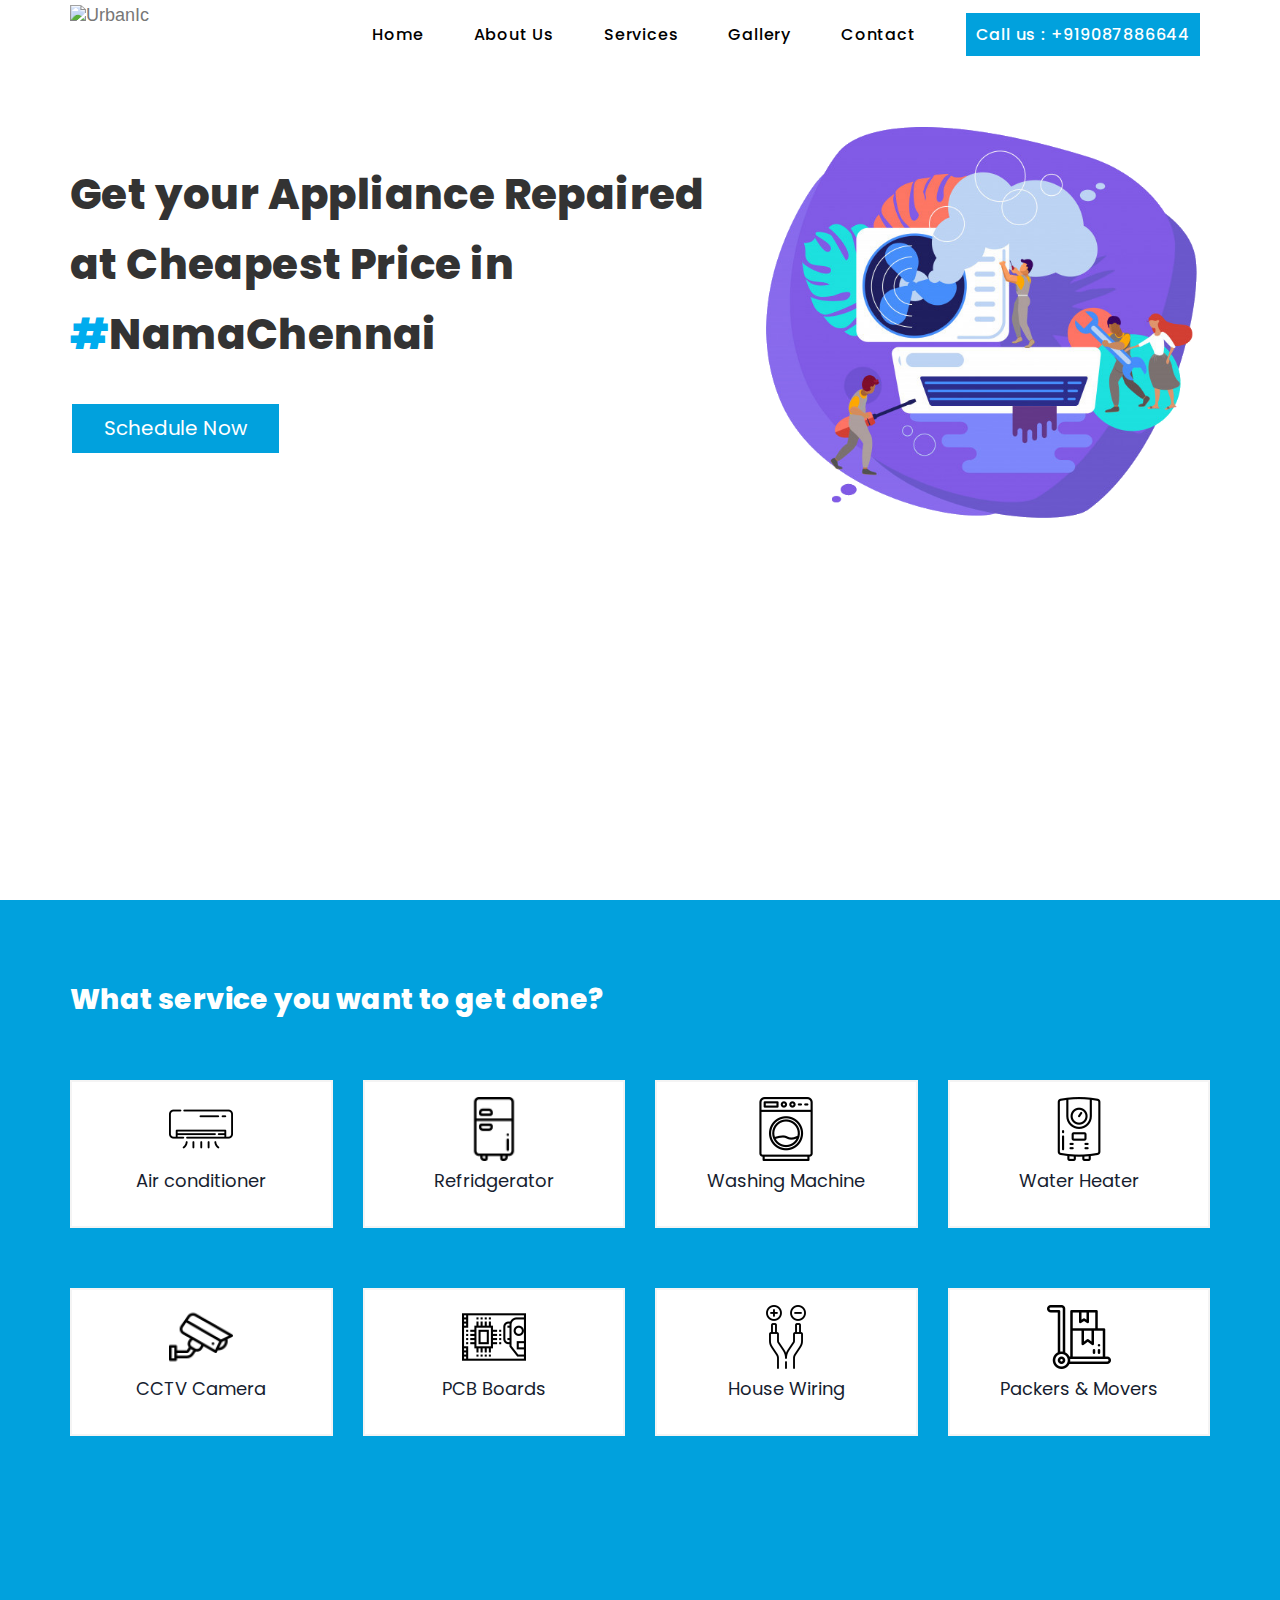
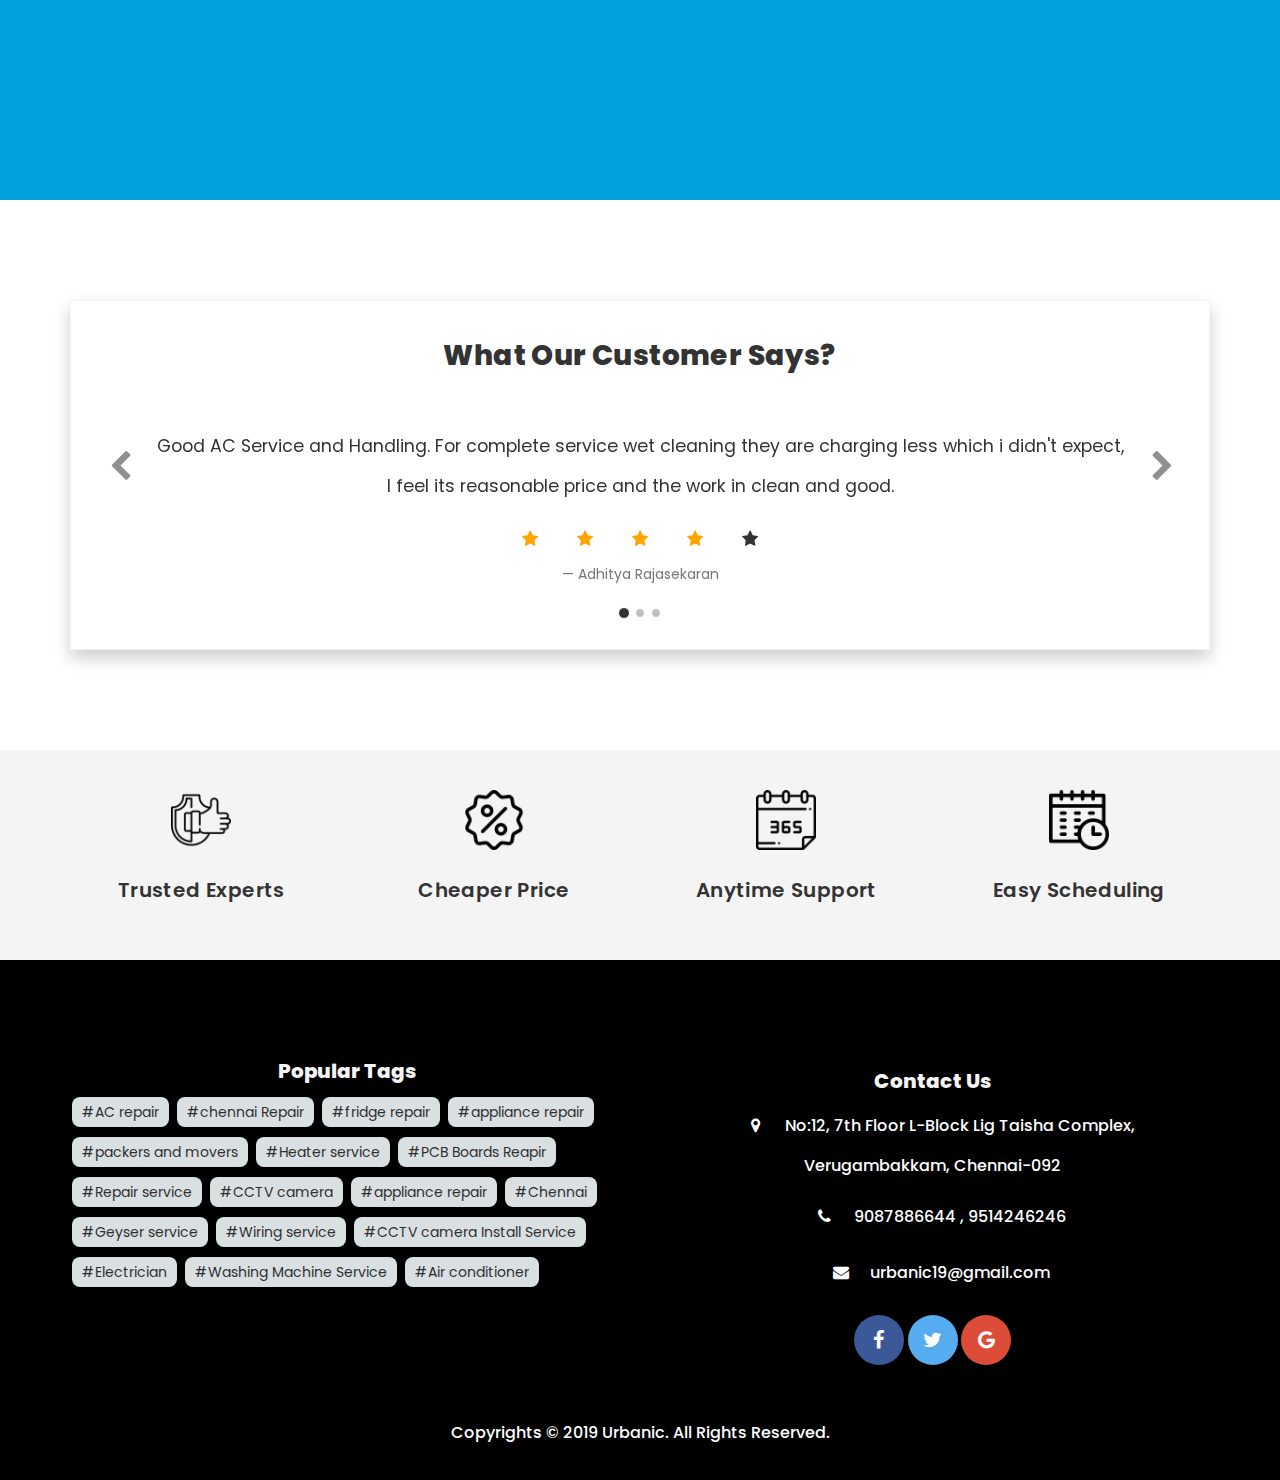
==== index.html @ 14fa4d53 "ss" ====
<!--
/*website -- www.icrepair.in*/
/*author -- Saicharan Govindaraj*/
/*Version -- 1.0*/
-->

<!DOCTYPE html>
<html lang="en">
  <head>
      <meta charset="utf-8">
      <meta name="viewport" content="width=device-width, initial-scale=1, shrink-to-fit=no">
      <title>Urbanic Chennai | Ac, Washing Machine, Refrigerator,PCB Boards,Water Heaters Repair Service.</title>
      <meta name="description" content="Get Appliance installed or Repaired at Cheapest Price in chennai. All appliances Brands Repair & Service Doorstep Service within a day.call us at: +919087886644 ">
      <meta name="keywords" content="Ac Repair service,washing machine repair, fridge repair, lg washing machine repair,lg fridge repair, home appliances repair & services, fridge electrician, appliance repair and service, home fridge repair, geyser repair, water heater repair service.">
        <link rel="icon" size="16x16" type="image/png" href="./assets/images/favicon.png"/>
        <link rel="icon" size="96x96" type="image/png" href="./assets/images/favicon.png"/>
        <link rel="icon" size="32x32" type="image/png" href="./assets/images/favicon.png"/>
        <link rel="icon" size="192x192" type="image/png" href="./assets/images/faviocn.png"/>
        <link rel="apple-touch-icon" size="16x16" type="image/png" href="./assets/images/favicon.png"/>
        <link rel="apple-touch-icon" size="96x96" type="image/png" href="./assets/images/favicon.png"/>
        <link rel="apple-touch-icon" size="32x32" type="image/png" href="./assets/images/favicon.png"/>
        <link rel="apple-touch-icon" size="192x192" type="image/png" href="./assets/images/favicon.png"/>
      <meta content="IE=edge" http-equiv="X-UA-Compatible">
      <meta content="on" http-equiv="cleartype"/>
      <meta property="og:url" content="www.icrepair.in/">
      <meta property="og:type" content="website" />
      <meta property="og:title" content="Urbanic Chennai | Ac, Washing Machine, Refrigerator,PCB Boards,Water Heaters Repair Service.">
      <meta property="og:description" content="Get Appliance installed or Repaired at Cheapest Price in chennai. All appliances Brands Repair & Service Doorstep Service within a day.call us at: +919087886644">
      <meta property="og:image" content="" />
      <meta name="og:image" content="" />
      <meta name="twitter:title" content="Urbanic Chennai | Ac, Washing Machine, Refrigerator,PCB Boards,Water Heaters Repair Service." />
      <meta name="twitter:description" content="Get Appliance Repaired at Cheapest Price in Our #NamaChennai. Starts @ 399." />
      <meta property="twitter:image" content="" />
      <meta content="true" name="HandheldFriendly"/>
      <meta content="320" name="MobileOptimized"/>
      <meta content="yes" name="apple-mobile-web-app-capable"/>
      <meta content="black-translucent" name="apple-mobile-web-app-status-bar-style"/>
      <meta content="telephone=no" name="format-detection"/>
      <meta content="address=no" name="format-detection"/>
      <link rel="stylesheet" href="./assets/css/style.css">
      <link rel="stylesheet" href="https://cdnjs.cloudflare.com/ajax/libs/font-awesome/4.7.0/css/font-awesome.min.css">
       <link rel="stylesheet" href="https://maxcdn.bootstrapcdn.com/bootstrap/3.4.0/css/bootstrap.min.css">
  <script src="https://ajax.googleapis.com/ajax/libs/jquery/3.4.1/jquery.min.js"></script>
  <script src="https://maxcdn.bootstrapcdn.com/bootstrap/3.4.0/js/bootstrap.min.js"></script>
    </head>
    
    <body>
    
<div id="nav"></div>
    <section class="main">
    <div class="container">
        <div class="row">
        <div class="col-md-7 col-sm-6"><div class="bcontent">
            <h1>Get your Appliance Repaired at Cheapest Price in  
                <span>#</span>NamaChennai</h1><br>
            <a href=""><button class="button">Schedule Now</button></a>
            </div>
        </div>
         <div class="col-md-5 col-sm-6">
         <img class="img" src="./assets/images/main.png" alt="UrbanIc" title="Appliance Repair services"> 
         </div>  
        </div>
        </div>
    </section>
            <section class="services">
        <div class="container">
       <h3>What service you want to get done?</h3>  
            <div class="row top">
            <div class="col-md-3 col-sm-4 col-xs-6">
                   <a href="http://icrepair.in/air-conditioner/">
                <div class="servicecard top">
               <center><img src="./assets/images/air.png" alt="UrbanIc" title="Appliance Repair services"></center>
                    <p>Air conditioner</p>
                    </div>
                     </a>
                    </div>
                       <div class="col-md-3 col-sm-4 col-xs-6">
                 <a href="http://icrepair.in/refridgerator/">           
                <div class="servicecard top">
               <center><img src="./assets/images/fridge.png" alt="UrbanIc" title="Appliance Repair services"></center>
                    <p>Refridgerator</p>
                </div>
                 </a>
            </div>
                <div class="col-md-3 col-sm-4 col-xs-6">
                     <a href="http://icrepair.in/washing-machine/">
                <div class="servicecard top">
               <center><img src="./assets/images/washmachine.png" alt="UrbanIc" title="Appliance Repair services"></center>
                    <p>Washing Machine</p>
                </div>
                    </a>
            </div>
                 <div class="col-md-3 col-sm-4 col-xs-6">
                      <a href="http://icrepair.in/geysers/">
                <div class="servicecard top">
               <center><img src="./assets/images/heater.png" alt="UrbanIc" title="Appliance Repair services"></center>
                    <p>Water Heater</p>
                </div>
                     </a>
            </div>
                <div class="col-md-3 col-sm-4 col-xs-6">
                 <a href="http://icrepair.in/cctv/">
                <div class="servicecard top">
               <center><img src="./assets/images/cctv.png" alt="UrbanIc" title="Appliance Repair services"></center>
                    <p>CCTV Camera</p>
                </div>
                    </a>
            </div>
                 <div class="col-md-3 col-sm-4 col-xs-6">
                <div class="servicecard top">
               <center><img src="./assets/images/pcb.png" alt="UrbanIc" title="Appliance Repair services"></center>
                    <p>PCB Boards</p>
                </div>
            </div>
                 <div class="col-md-3 col-sm-4 col-xs-6">
                <div class="servicecard top">
               <center><img src="./assets/images/wires.png" alt="UrbanIc" title="Appliance Repair services"></center>
                    <p>House Wiring</p>
                </div>
            </div>
                 <div class="col-md-3 col-sm-4 col-xs-6">
                <div class="servicecard top">
               <center><img src="./assets/images/trolley.png" alt="UrbanIc" title="Appliance Repair services"></center>
                    <p>Packers & Movers</p>
                </div>
            </div>
            </div>
      </div>
    </section>
        
    <section class="testimonials container">
        
        <div class="testicard pad">
                    <h3>What Our Customer Says?</h3>
    <div class="carousel slide" data-ride="carousel" id="quote-carousel">
        <!-- Bottom Carousel Indicators -->
        
        <ol class="carousel-indicators">
          <li data-target="#quote-carousel" data-slide-to="0" class="active"></li>
          <li data-target="#quote-carousel" data-slide-to="1"></li>
          <li data-target="#quote-carousel" data-slide-to="2"></li>
        </ol>
        <div class="carousel-inner">
          <div class="item active">
            <blockquote>
            
                  <p>Good AC Service and Handling. For complete service wet cleaning they are charging less which i didn't expect, I feel its reasonable price and the work in clean and good.</p>
                <center>
<span class="fa fa-star checked"></span>
<span class="fa fa-star checked"></span>
<span class="fa fa-star checked"></span>
<span class="fa fa-star checked"></span>
<span class="fa fa-star "></span>
                </center>
                  <small>Adhitya Rajasekaran</small>
            </blockquote>
          </div>
          <div class="item">
              <blockquote>
            
                  <p>I called Urbanic by searching in google, they were very quick in responding and on the same day they repaired by LG Refridgerator which had cooling problem.</p>
                  <small>Shanthi Natarajan</small>
                        <center>
<span class="fa fa-star checked"></span>
<span class="fa fa-star checked"></span>
<span class="fa fa-star checked"></span>
<span class="fa fa-star checked"></span>
<span class="fa fa-star checked"></span>
                </center>
            </blockquote>
          </div>
                   <div class="item">
              <blockquote>
            
                  <p>I am having Venus water heater and it had recently stopped working, I called this service and they showed up next day which was informed earlier through call. The service was good and price is reasonable.  </p>
                  <small>Gopalakrishnan</small>
                   <center>
<span class="fa fa-star checked"></span>
<span class="fa fa-star checked"></span>
<span class="fa fa-star checked"></span>
<span class="fa fa-star checked"></span>
<span class="fa fa-star "></span>
                </center>
            </blockquote>
          </div>
            </div>
     
        <a data-slide="prev" href="#quote-carousel" class="left carousel-control hidden-xs"><i class="fa fa-chevron-left"></i></a>
        <a data-slide="next" href="#quote-carousel" class="right carousel-control hidden-xs"><i class="fa fa-chevron-right"></i></a>
      </div>   
            </div>
    </section>
    <section class="features">
        <div class="container">
    <div class="row">
    <div class="col-md-3 col-sm-3 col-xs-3 top border">
        <center><img class="med" src="./assets/images/trusted.png" alt="UrbanIc" title="Appliance Repair services"></center>
        <h3>Trusted Experts</h3>
    </div>   
            <div class="col-md-3 col-sm-3 col-xs-3 top border">
        <center><img class="med" src="./assets/images/price.png" alt="UrbanIc" title="Appliance Repair services"></center>
        <h3>Cheaper Price</h3>
    </div> 
        <div class="col-md-3 col-sm-3 col-xs-3 top border">
        <center><img class="med" src="./assets/images/days.png" alt="UrbanIc" title="Appliance Repair services"></center>
        <h3>Anytime Support</h3>
    </div> 
         <div class="col-md-3 col-sm-3 col-xs-3 top border">
        <center><img class="med" src="./assets/images/schedule.png" alt="UrbanIc" title="Appliance Repair services"></center>
        <h3>Easy Scheduling</h3>
    </div> 
    </div>
     </div>
    </section>
<footer class="footer" id="footer">
</footer>
  <script>
$(function(){
  $("#nav").load("nav.html");
     $("#footer").load("foot.html");
});
</script>  
    
    
    <script>// When the DOM is ready, run this function
$(document).ready(function() {
  //Set the carousel options
  $('#quote-carousel').carousel({
    pause: true,
    interval: 4000,
  });
});</script>
    
    <script>$(window).scroll(function(){
	$('nav').toggleClass('scrolled', $(this).scrollTop() > 50);
});</script>
    
    
    </body>
</html>
---- assets/css/style.css ----
/*website -- www.icrepair.in*/
/*author -- Saicharan Govindaraj*/
/*Version -- 1.0*/


@import url('https://fonts.googleapis.com/css?family=Poppins:400,500,600,700,800|Rubik:400,500,700&display=swap');

/* width */
::-webkit-scrollbar {
  width: 10px;
}

/* Track */
::-webkit-scrollbar-track {
  background: #f1f1f1; 
}
 
/* Handle */
::-webkit-scrollbar-thumb {
  background: #888; 
}

/* Handle on hover */
::-webkit-scrollbar-thumb:hover {
  background: #555; 
}
.navbar-header{
    border:none !important;
}
.navbar-collapse
{
  border:none !important;
}
.navbar-toggle
{
  border:none !important;
  background-color:transparent;
}
.navbar.scrolled {
  background-color: #ffffff !important;
    	border:none !important;
    	border-radius:0px;
        z-index:1;
    	min-height:60px !important;
            box-shadow: 0 1px 3px rgba(0, 0, 0, 0.05);
    border-bottom: 1px solid rgba(0, 0, 0, 0.1);
  transition: background-color 200ms linear;
}

 .navbar
    {
     background-color:#ffffff !important;
    	border:none !important;
    	border-radius:0px;
        z-index:1;
    	min-height:60px !important;
    border-bottom: 1px solid rgba(0, 0, 0, 0.1);
    }
.navbar-default .navbar-nav>.active>a, .navbar-default .navbar-nav>.active>a:focus, .navbar-default .navbar-nav>.active>a:hover {
    color: #555;
    background-color: transparent !important;
}
.logo
{
    width:130px;margin-top:-10px;
}
    .container3
{
   margin-left:8%;
   margin-right:8%;
    padding:10px;
    
}
    .navbar-left
    {
        float:left;
    }
 .navbar-right
    {
        float:right;
    }
    .navbar-nav li a
    {
        margin:10px 10px;
        font-size:16px;
        margin-top:10px;
        color:#000 !important;
        font-weight:500;
        letter-spacing:0.8px;
        line-height: 20px;
         font-family: 'Poppins', sans-serif;
    }
     .navbar-nav>li>a:hover
    {
        color:#01A1DD !important;
    }
.navbar-default .navbar-toggle {
    border:none !important;
}
.navbar-default .navbar-toggle:focus, .navbar-default .navbar-toggle:hover {
    background-color: transparent !important;
}
.navbar-default .navbar-toggle .icon-bar {
    background-color: #000000 !important;
}
.navbar-default .navbar-collapse, .navbar-default .navbar-form {
    border:none !important;
}
.navbar-default .navbar-nav>.open>a, .navbar-default .navbar-nav>.open>a:focus, .navbar-default .navbar-nav>.open>a:hover {
    color: #000000!important;
    background-color: transparent !important;
}
.dropdown-menu
{
   transition: transform .3s,width .3s,height .3s,-webkit-transform .3s;
    width:100%;
    min-width:max-content !important;
    padding:10px;
    box-shadow: 0 0 50px rgba(0,0,0,.10);
}
.dropdown-menu>li>a {
    display: block;
       padding: 10px 20px !important;
    clear: both;
    font-size:16px;
    font-weight: 400;
    line-height: 1.42857143;
    color: #333;
    white-space: nowrap;
}

ul.nav li.dropdown:hover > ul.dropdown-menu {
    display: block;    
 z-index: 300;
    left: -10%;
    top: 70px;
    margin-left:60px;
    border:none;
    opacity: 1;
    font-size:16px;
    -ms-transform: translateX(-50%) translateY(0);
    transform: translateX(-50%) translateY(0);
    max-height: none;
    overflow: visible;
}
.dropdown-menu:before {
     content: '';
    position: absolute;
    width: 14px;
    height: 0;
    border: 7px solid transparent;
    border-bottom: 7px solid #fff;
    top: -14px;
    left: 50%;
    -ms-transform: translateX(-50%);
    transform: translateX(-50%);
}

.dropdown-menu:after {
    content: '';
    position: absolute;
    width: 14px;
    height: 0;
    border: 7px solid transparent;
    border-bottom: 7px solid #fff;
    top: -14px;
    left: 50%;
    -ms-transform: translateX(-50%);
    transform: translateX(-50%);
}
.righter span
{
    margin-top:-10px !important;
    color:#ffffff !important;
    background-color:#01A1DD;
    padding:10px;
}
/*button*/
.button {
    background-color: #01A1DD;
    border: none;
    color: white;
    padding: 10px 32px;
    text-align: center;
    text-decoration: none;
    display: inline-block;
    font-size: 20px;
    margin: 4px 2px;
    cursor: pointer;
    font-family: 'Poppins', sans-serif;
}
.buttonred {
    background-color: #ff1c23;
    border: none;
    color: white;
    padding: 10px 32px;
    text-align: center;
    text-decoration: none;
    display: inline-block;
    font-size: 20px;
    margin: 4px 2px;
    cursor: pointer;
    font-family: 'Poppins', sans-serif;
}

/*button*/


/*sections*/
 .main
    {
     padding:100px 20px 80px 20px;
      min-height:100vh;
    }
.services, .about
{
  padding:60px 20px 60px 20px;
      min-height:100vh;  
    background-color:#01a1dd;
}
.issues
{
  padding:60px 20px 60px 20px; 
    background-color:#01a1dd;
}
 .features
    {
        background-color:#f4f4f4;
    }
.testimonials
{
   padding:100px 20px;
    min-height:50px;
}
.bcontent h1, .about h1
{
    margin-top:60px;
   font-family: 'Poppins', sans-serif;
    font-size: 42px;
    letter-spacing: 0.4px;
    font-weight: 800;
    line-height: 70px !important;
}
.features h3
{
   font-family: 'Poppins', sans-serif;
    font-size: 20px;
    letter-spacing: 0.4px;
    font-weight: 600;
    text-align: center;
    line-height: 40px !important;
}
.services h3, .issues h3
{
    font-family: 'Poppins', sans-serif;
    font-size: 28px;
    color:#ffffff;
    letter-spacing: 0.4px;
    font-weight: 800;
    line-height: 40px !important; 
}
.services p, .issues h4
{
    color:#171E30;
     font-family: 'Poppins', sans-serif;
    padding:5px;
    font-size: 18px;
    text-align: center;
    line-height: 30px; 
}
.about p
{
    color:#ffffff;
     font-family: 'Poppins', sans-serif;
    padding:5px;
    font-size: 18px;
    text-align: left;
    font-weight:500;
    line-height: 40px; 
}
.issues p
{
  color:#171E30;
     font-family: 'Poppins', sans-serif;
    padding:5px;
    font-size: 14px;
    text-align: left;
    line-height: 24px;   
}
.bcontent h1 span
{
    color:#00acee;
}
.about
{
    color:#ffffff !important;
}
.top
{
    margin-top:30px;
    margin-bottom:30px;
}
.topper
{
    margin-top:50px;
}
.lesstop
{
    margin-top:-50px;
}
.border
{
    padding:10px;
}
.med
{
    max-width:60px;
    width:100%;
}
.img
{
   max-width:500px;
    width:100% !important;
}

.tag {
  background: #dadfe1;
  color: #2e3131;
  padding:5px 10px;
  font:13px;
    margin:10px 2px;
    line-height: 40px;
    cursor: pointer;
     word-wrap: break-word;
     font-family: 'Poppins', sans-serif;
  box-shadow: -1px 3px 4px rgba(0, 0, 0, 0.2);
  border-radius: 0.8rem;
}
.pad
{
    padding:10px;
}


/*cards*/
.servicecard {
 border:2px solid #f4f4f4;
  transition: 0.3s;
    padding:15px;
    background-color:#ffffff;
    cursor: pointer;
  width: 100%;
}
.servicecard:hover {
  box-shadow: 2px 16px 22px 0 rgba(0,0,0,0.8);
    transform: matrix3dscale(0.6);
    transition: 0.5s;
}

.testicard {
 border:1px solid #f4f4f4;
  transition: 0.3s;
    padding:15px;
     box-shadow: 0 8px 16px 0 rgba(0,0,0,0.2);
    cursor: pointer;
  width: 100%;
}
.testicard h3
{
  font-family: 'Poppins', sans-serif;
    font-size: 28px;
    letter-spacing: 0.4px;
    font-weight: 800;
    text-align: center;
    line-height: 40px !important;   
}
.checked {
  color: orange;
}

/*cards*/


/*carousel*/

#quote-carousel 
{
  padding: 0 10px 30px 10px;
  margin-top: 30px;
}

/* Control buttons  */
#quote-carousel .carousel-control
{
  background: none;
  color: #222;
  font-size: 2.3em;
  text-shadow: none;
  margin-top: 30px;
}
/* Previous button  */
#quote-carousel .carousel-control.left 
{
  left: -50px !important;
}
/* Next button  */
#quote-carousel .carousel-control.right 
{
  right: -50px !important;
}
/* Changes the position of the indicators */
#quote-carousel .carousel-indicators 
{
  right: 50%;
  top: auto;
  bottom: 0px;
  margin-right: -19px;
}
/* Changes the color of the indicators */
#quote-carousel .carousel-indicators li 
{
  background: #c0c0c0;
}
#quote-carousel .carousel-indicators .active 
{
  background: #333333;
}

.item blockquote {
    border-left: none; 
    margin: 10px 20px;
}
.carousel-inner
{
   text-align: center;
     font-family: 'Poppins', sans-serif;
    font-size:16px;
    font-weight:400;
    padding:0px 20px;
    line-height:40px !important;
}
/* carousel */

/*inputs*/
input[type=text], input[type=email], input[type=password], input[type=number] {
    width: 100%;
    padding: 12px 20px;
    min-height: 45px;
    margin: 8px 0;
    color: #000000 !important;
    border: 1px solid #DBDFE3;
    box-sizing: border-box;
    background-color: #ffffff;
     font-family: 'Poppins', sans-serif;
}
.controls {
    margin-top: 10px;
    border: 1px solid transparent;
    background-color: #E2E2E2;
    box-sizing: border-box;
    -moz-box-sizing: border-box;
    height: 40px;
    outline: none;
      font-family: 'Poppins', sans-serif;
}
.selectit {
    width: 100%;
    min-height: 45px;
    padding: 12px 20px;
    margin: 8px 0;
    color:#000000;
    font-family: 'Poppins', sans-serif;
    border: 1px solid #DBDFE3;
    box-sizing: border-box;
    background-color: #ffffff;
}
.textarea {
    width: 100%;
    padding: 12px 20px;
    min-height: 45px;
    margin: 8px 0;
    min-height: 100px;
    color: #000000 !important;
    border: 1px solid #DBDFE3;
    box-sizing: border-box;
    background-color: #ffffff;
}
/*inputs*/

/*footer*/
.footer
{
    padding:50px 10px 20px 10px;
    background-color:#000;
}

.footer h3
{
  text-align: center;
     font-family: 'Poppins', sans-serif;
    color:#f4f4f4;
    font-size:20px;
    font-weight:800;  
}
.footer p
{
  text-align: center;
     font-family: 'Poppins', sans-serif;
    color:#ffffff;
    font-size:16px;
    line-height: 35px;
    font-weight:500;  
}
.social
{
    padding:10px;   
}
.fa {
  padding: 15px;
  width: 50px;
  text-align: center;
  text-decoration: none;
  border-radius: 50%;
     white-space: pre-line !important;
}
.fa:hover {
    opacity: 0.7;
}
.fa-facebook {
      font-size: 20px !important;
  background: #3B5998;
  color: white;
}

.fa-twitter {
     font-size: 20px !important;
  background: #55ACEE;
  color: white;
}

.fa-google {
     font-size: 20px !important;
  background: #dd4b39;
  color: white;
}

/*footer*/




/*mediacss*/
@media screen and (max-width: 768px) {
   .navbar-nav li a
    {
            margin: 10px 5px !important;
    font-size: 13px !important;
    margin-top: 10px;
    color: #000 !important;
    font-weight: 500;
    letter-spacing: 0.8px;
    line-height: 20px;
    font-family: 'Poppins', sans-serif;
    } 
    .nav>li>a {
    position: relative;
    display: block;
    padding: 10px 5px !important;
}
    .bcontent h1 {
    margin-top: 30px;
    font-family: 'Poppins', sans-serif;
    font-size: 25px;
    letter-spacing: 0.4px;
    font-weight: 600;
    line-height: 50px !important;
}
    .services p {
    color: #171E30;
    font-family: 'Poppins', sans-serif;
    padding: 5px;
    font-size: 18px;
    text-align: center;
    line-height: 30px;
}
    .features h3
{
   font-family: 'Poppins', sans-serif;
    font-size: 18px;
    letter-spacing: 0.4px;
    font-weight: 600;
    text-align: center;
    line-height: 40px !important;
}
.med
{
    max-width:60px;
    width:100%;
}
}

@media screen and (max-width: 425px) {
    .logo {
    width: 120px;
    margin-top:-5px;
}
   .bcontent h1
{
    margin-top:10px;
   font-family: 'Poppins', sans-serif;
    font-size: 25px;
    letter-spacing: 0.4px;
    font-weight: 500;
    line-height: 45px !important;
} 
    .bcontent h1, .about h1 {
    margin-top: 30px;
    font-family: 'Poppins', sans-serif;
    font-size: 30px;
    letter-spacing: 0.4px;
    font-weight: 800;
    line-height: 50px !important;
}
    .navbar-toggle {
    position: relative;
    float: right;
    padding: 9px 10px;
    background-color: transparent;
    background-image: none;
    border: 1px solid transparent;
    border-radius: 4px;
}
    .carousel-inner
{
   text-align: center;
     font-family: 'Poppins', sans-serif;
    font-size:14px;
    font-weight:400;
    padding:0px 5px;
    line-height:40px !important;
}
    .testicard 
    {
        border:none !important;
  transition: 0.3s;
    padding:5px;
    cursor: pointer;
        box-shadow: none;
  width: 100%;
}
    .item blockquote {
    border-left: none;
     margin: 5px !important; 
}
    .services p {
    color: #171E30;
    font-family: 'Poppins', sans-serif;
    padding: 5px;
    font-size: 12px;
    text-align: center;
    line-height: 24px;
}
    .checked {
  color: orange;
}
    .med {
    max-width: 40px;
    width: 100%;
}
    .features h3
{
   display: none;
}
    .tag {
  background: #dadfe1;
  color: #2e3131;
  padding:5px;
  font-size:13px;
    margin:10px 2px;
    line-height: 40px;
    cursor: pointer;
 white-space: pre-line !important;
     font-family: 'Poppins', sans-serif;
  box-shadow: -1px 3px 4px rgba(0, 0, 0, 0.2);
  border-radius: 0.8rem;
}
}
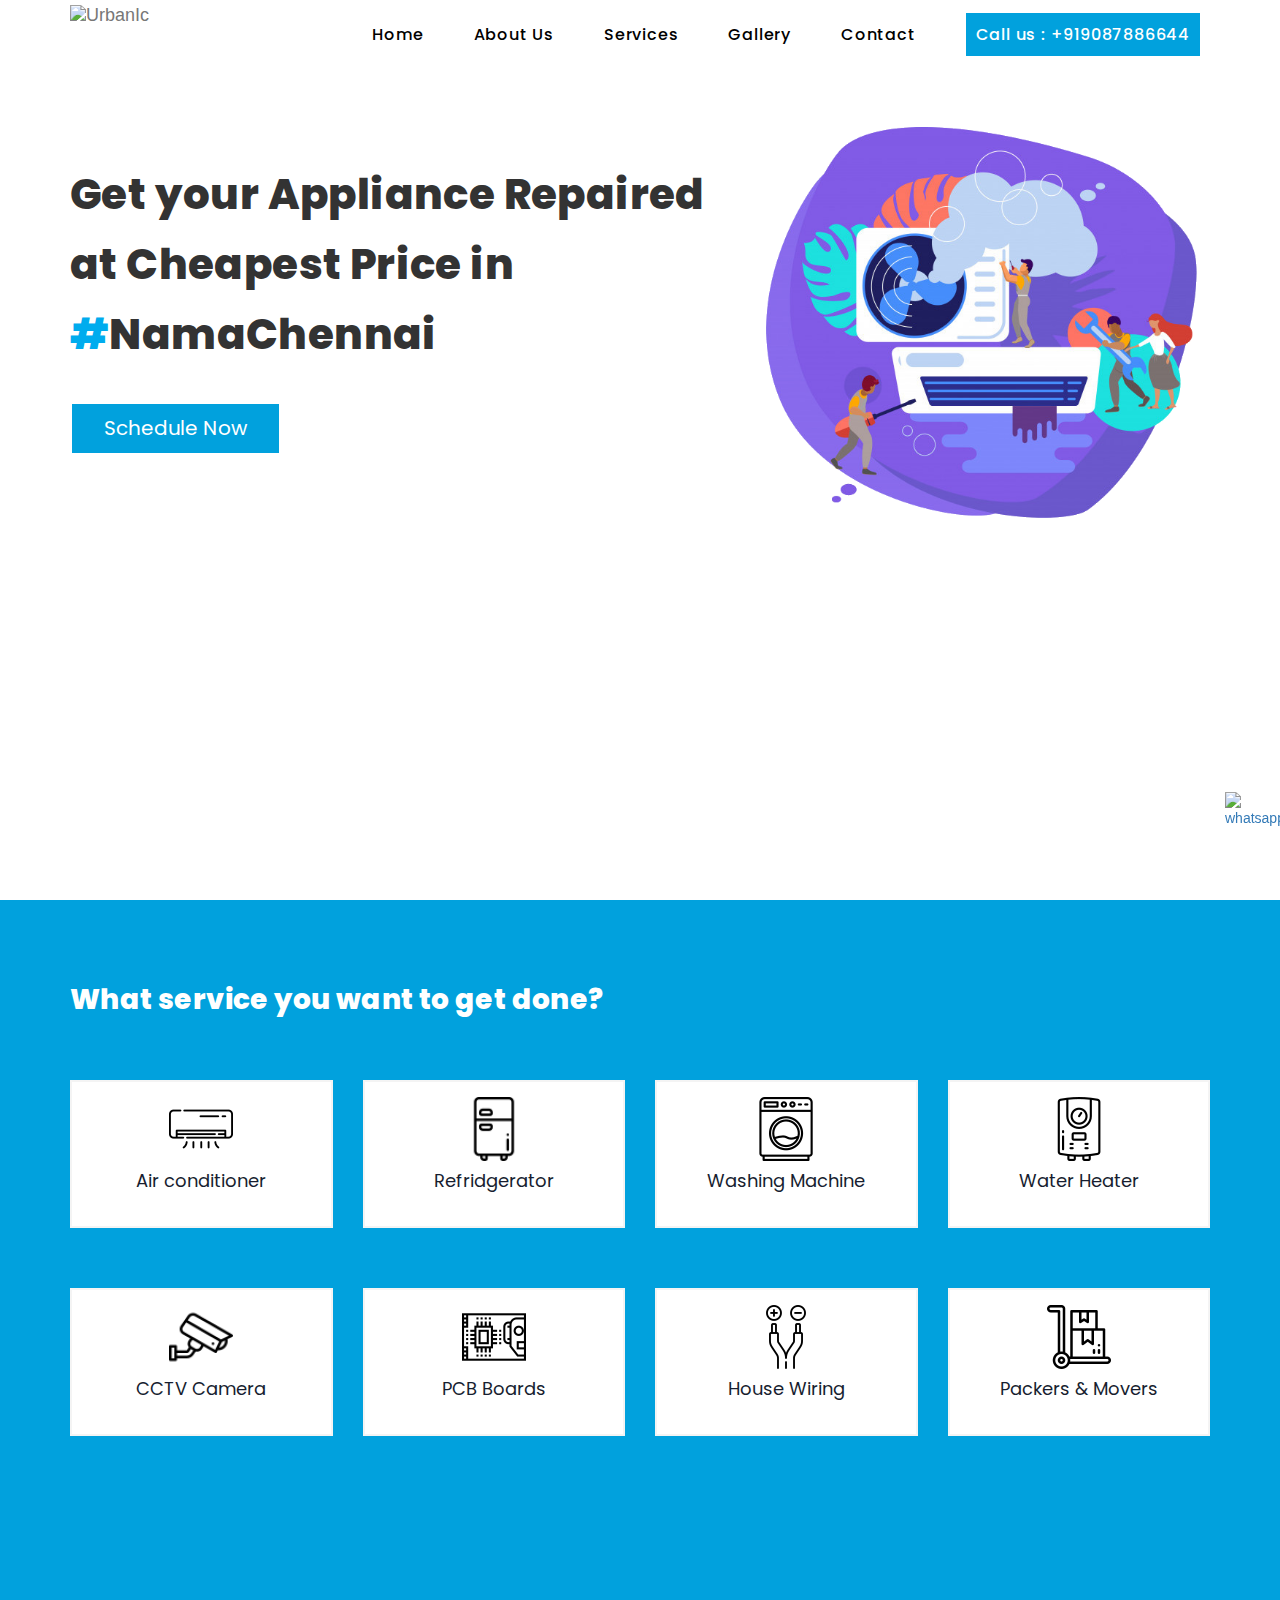
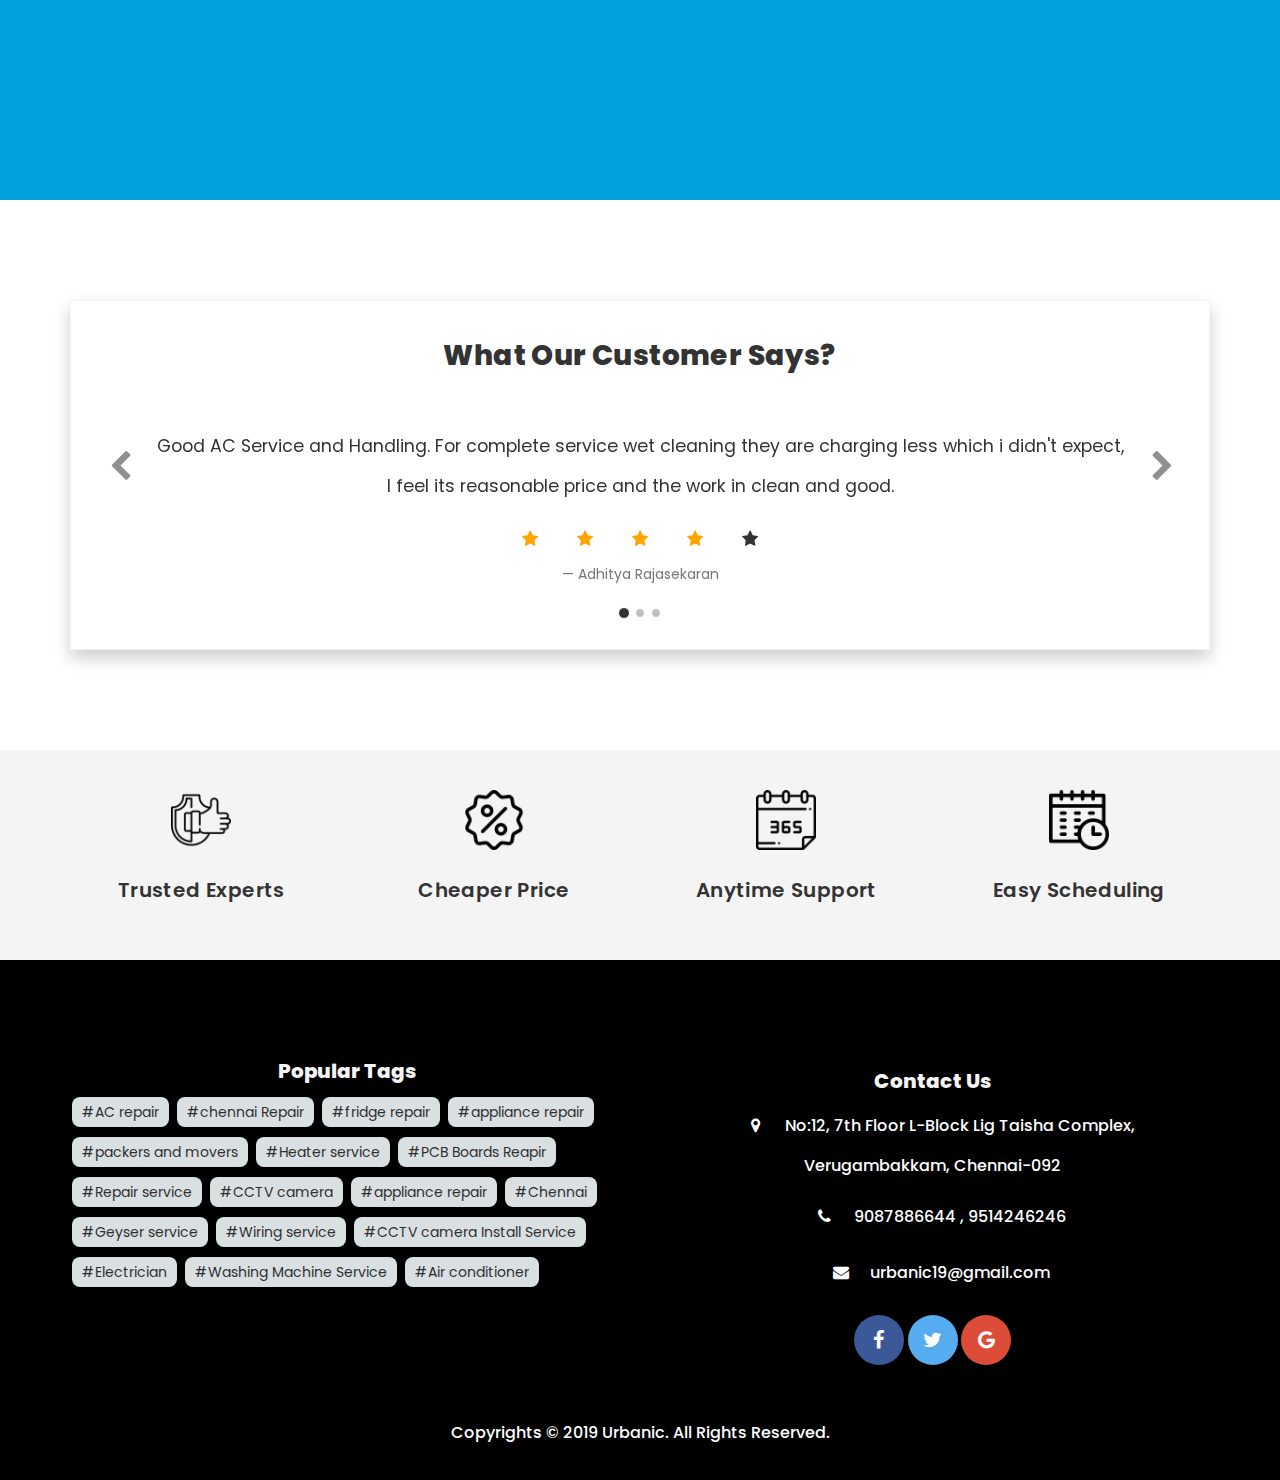
==== commit 4c0222d2: "Update index.html" ====
--- a/index.html
+++ b/index.html
@@ -42,6 +42,16 @@
        <link rel="stylesheet" href="https://maxcdn.bootstrapcdn.com/bootstrap/3.4.0/css/bootstrap.min.css">
   <script src="https://ajax.googleapis.com/ajax/libs/jquery/3.4.1/jquery.min.js"></script>
   <script src="https://maxcdn.bootstrapcdn.com/bootstrap/3.4.0/js/bootstrap.min.js"></script>
+      <!-- Global site tag (gtag.js) - Google Analytics -->
+<script async src="https://www.googletagmanager.com/gtag/js?id=UA-145976909-1"></script>
+<script>
+  window.dataLayer = window.dataLayer || [];
+  function gtag(){dataLayer.push(arguments);}
+  gtag('js', new Date());
+
+  gtag('config', 'UA-145976909-1');
+</script>
+
     </head>
     
     <body>
@@ -53,7 +63,7 @@
         <div class="col-md-7 col-sm-6"><div class="bcontent">
             <h1>Get your Appliance Repaired at Cheapest Price in  
                 <span>#</span>NamaChennai</h1><br>
-            <a href=""><button class="button">Schedule Now</button></a>
+            <a href="http://icrepair.in/scheduler/"><button class="button">Schedule Now</button></a>
             </div>
         </div>
          <div class="col-md-5 col-sm-6">
--- a/assets/css/style.css
+++ b/assets/css/style.css
@@ -312,6 +312,7 @@
 {
     padding:10px;
 }
+
 .med
 {
     max-width:60px;
@@ -543,7 +544,13 @@
   background: #dd4b39;
   color: white;
 }
-
+.whatsapp {
+  position: fixed;
+  top: 90%;
+  -webkit-transform: translateY(-50%);
+  -ms-transform: translateY(-50%);
+  transform: translateY(-50%);
+}
 /*footer*/
 
 
@@ -604,21 +611,13 @@
     width: 120px;
     margin-top:-5px;
 }
-   .bcontent h1
-{
-    margin-top:10px;
-   font-family: 'Poppins', sans-serif;
-    font-size: 25px;
+
+    .bcontent h1, .about h1 {
+    margin-top: 20px;
+    font-family: 'Poppins', sans-serif;
+    font-size: 25px !important;
     letter-spacing: 0.4px;
-    font-weight: 500;
-    line-height: 45px !important;
-} 
-    .bcontent h1, .about h1 {
-    margin-top: 30px;
-    font-family: 'Poppins', sans-serif;
-    font-size: 30px;
-    letter-spacing: 0.4px;
-    font-weight: 800;
+    font-weight: 700;
     line-height: 50px !important;
 }
     .navbar-toggle {
@@ -666,6 +665,13 @@
     .med {
     max-width: 40px;
     width: 100%;
+}
+    .whatsapp {
+    position: fixed;
+    left: 85%;
+    -webkit-transform: translateY(-50%);
+    -ms-transform: translateY(-50%);
+    transform: translateY(-50%);
 }
     .features h3
 {
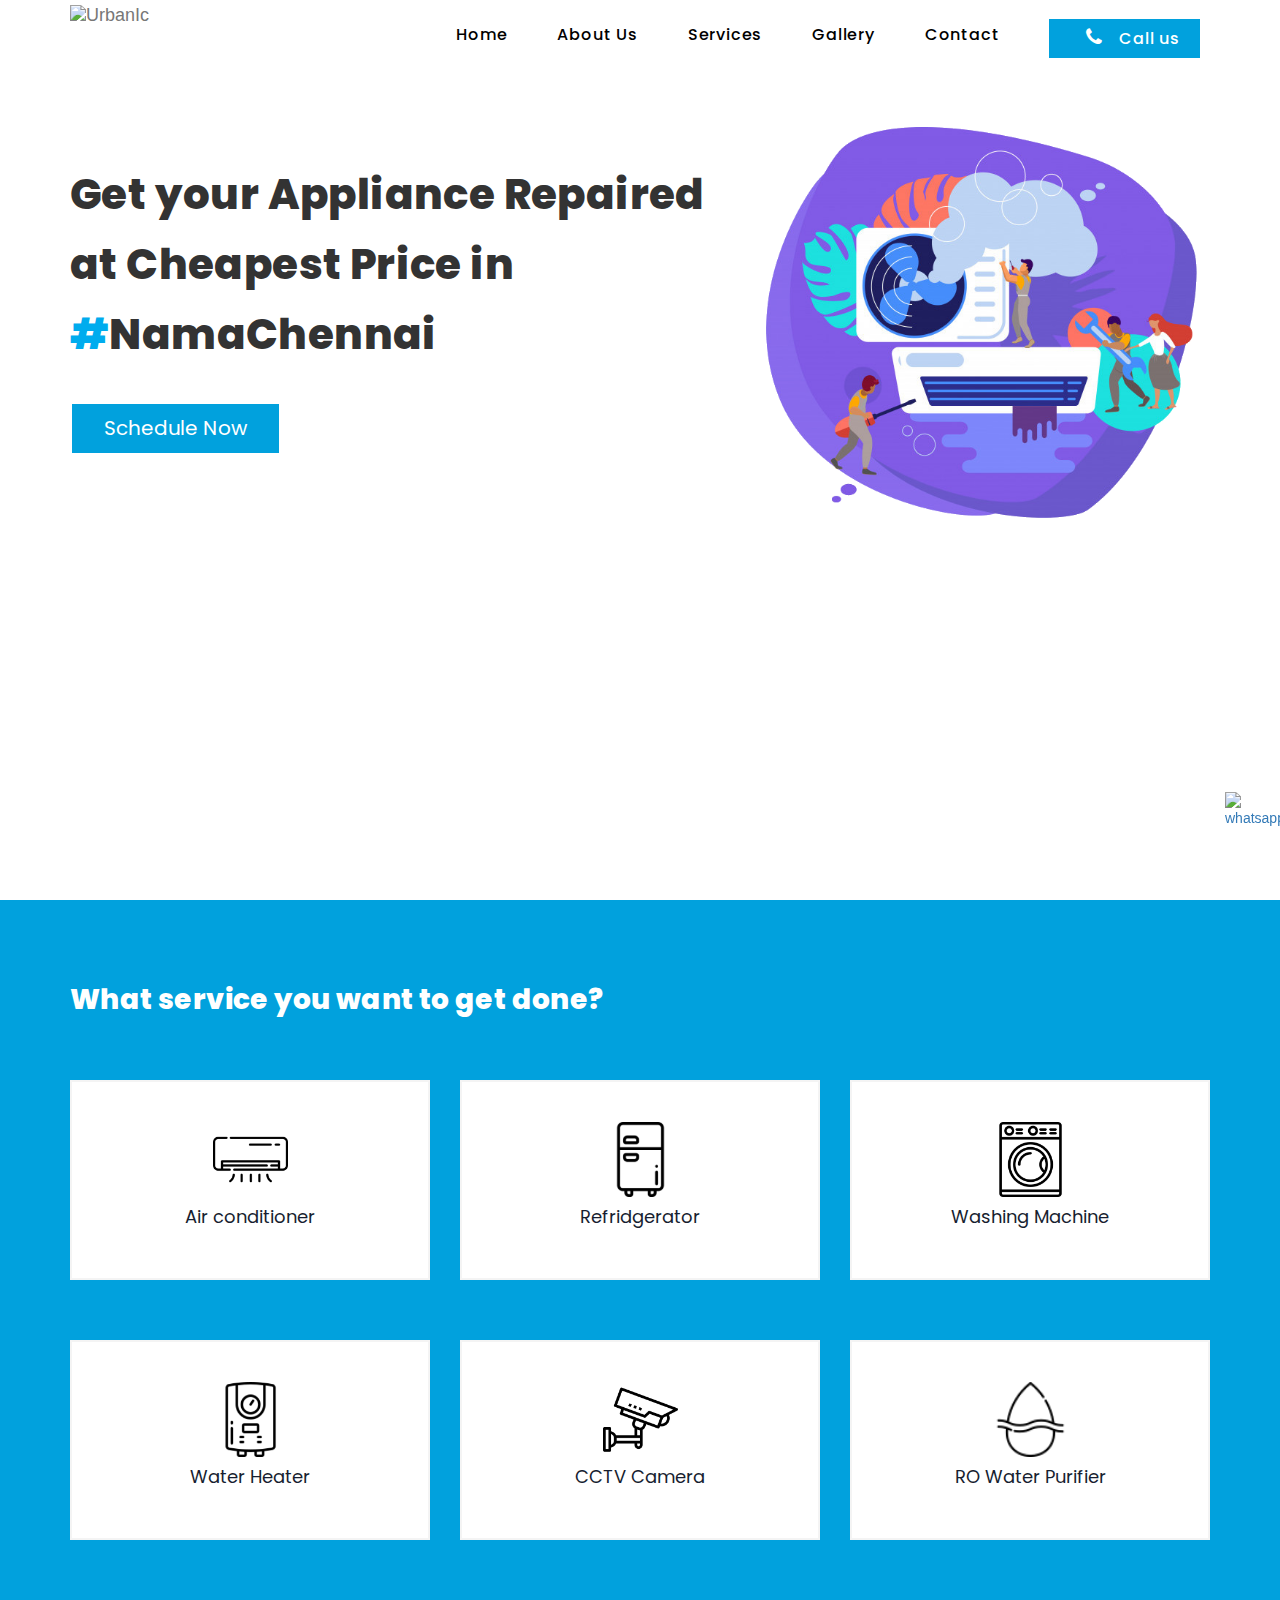
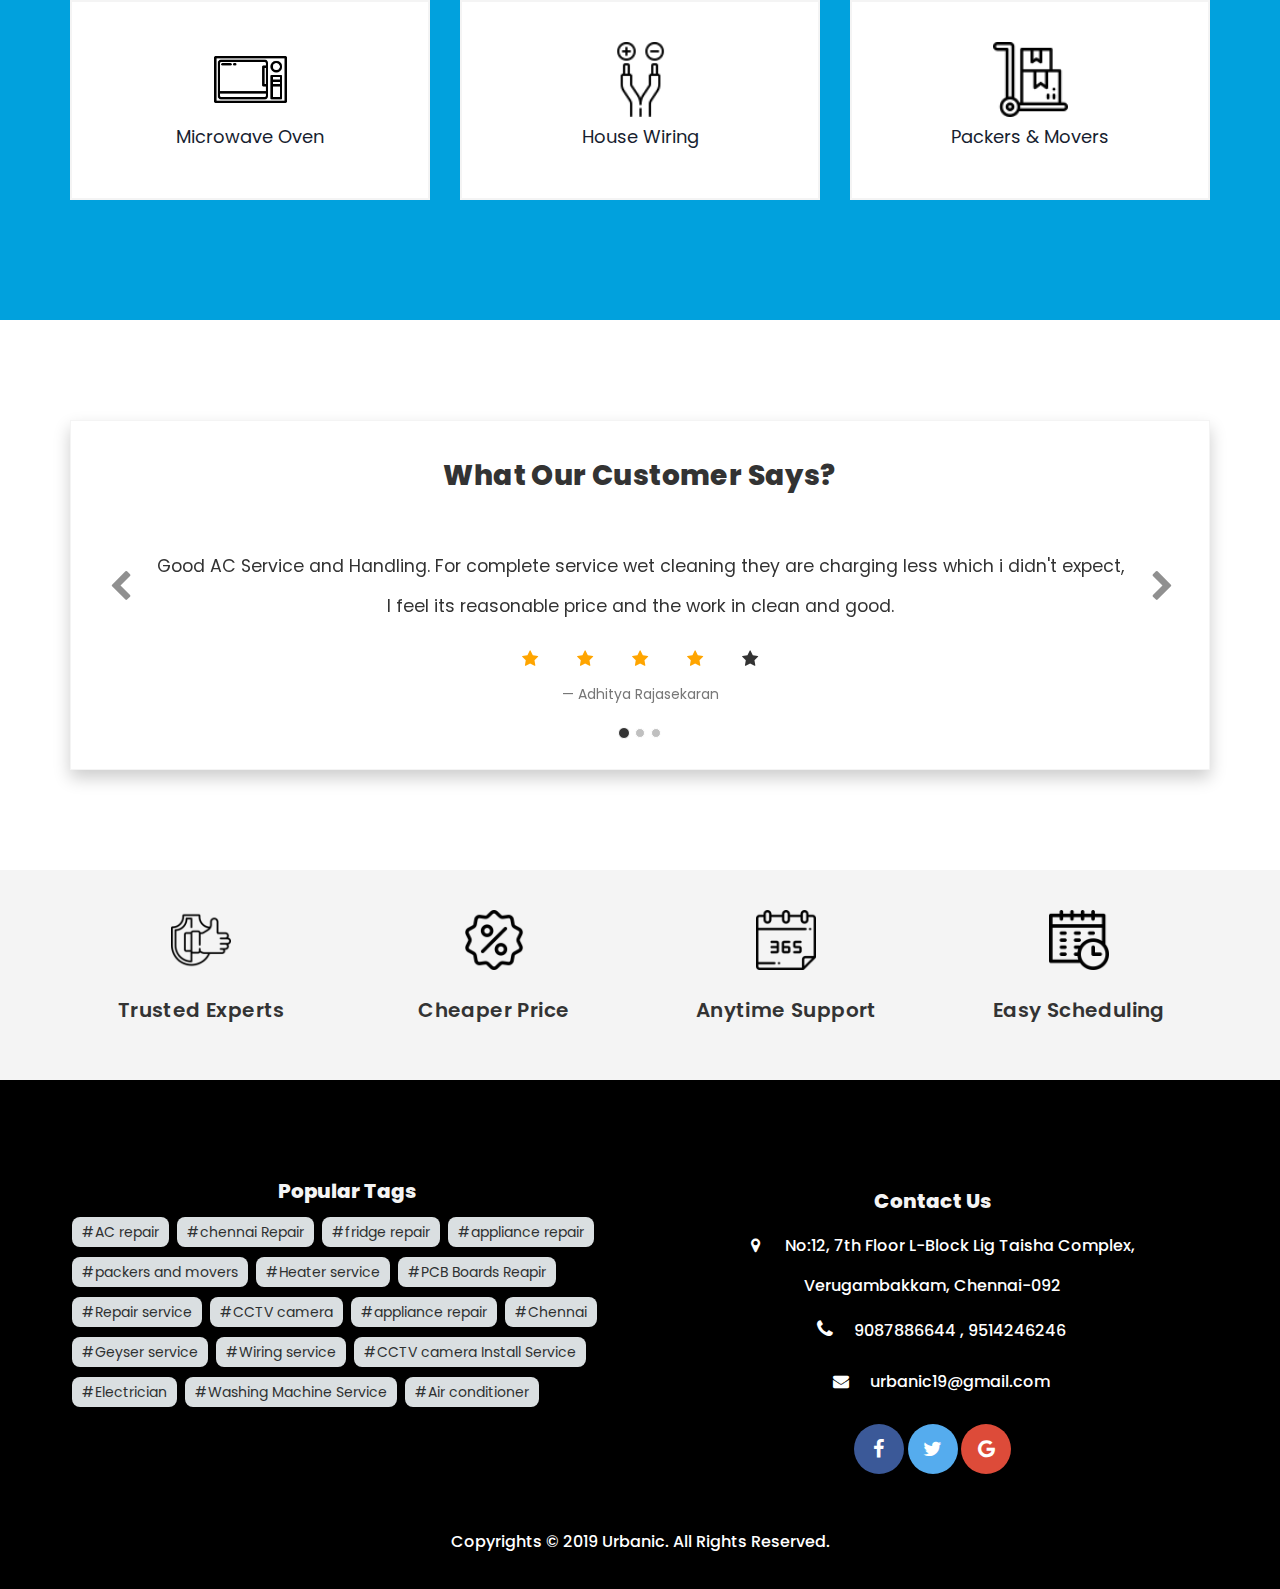
==== commit 9ca06433: "ss" ====
--- a/index.html
+++ b/index.html
@@ -9,7 +9,7 @@
   <head>
       <meta charset="utf-8">
       <meta name="viewport" content="width=device-width, initial-scale=1, shrink-to-fit=no">
-      <title>Urbanic Chennai | Ac, Washing Machine, Refrigerator,PCB Boards,Water Heaters Repair Service.</title>
+      <title>Urbanic Chennai | AC, Washing Machine, Refrigerator,PCB Boards,Water Heaters Repair Service.</title>
       <meta name="description" content="Get Appliance installed or Repaired at Cheapest Price in chennai. All appliances Brands Repair & Service Doorstep Service within a day.call us at: +919087886644 ">
       <meta name="keywords" content="Ac Repair service,washing machine repair, fridge repair, lg washing machine repair,lg fridge repair, home appliances repair & services, fridge electrician, appliance repair and service, home fridge repair, geyser repair, water heater repair service.">
         <link rel="icon" size="16x16" type="image/png" href="./assets/images/favicon.png"/>
@@ -76,61 +76,67 @@
         <div class="container">
        <h3>What service you want to get done?</h3>  
             <div class="row top">
-            <div class="col-md-3 col-sm-4 col-xs-6">
+            <div class="col-md-4 col-sm-4 col-xs-6">
                    <a href="http://icrepair.in/air-conditioner/">
-                <div class="servicecard top">
-               <center><img src="./assets/images/air.png" alt="UrbanIc" title="Appliance Repair services"></center>
+                <div class="servicescard top">
+               <center><img  class="proimage" src="./assets/images/air.png" alt="UrbanIc" title="Appliance Repair services"></center>
                     <p>Air conditioner</p>
                     </div>
                      </a>
                     </div>
-                       <div class="col-md-3 col-sm-4 col-xs-6">
+                       <div class="col-md-4 col-sm-4 col-xs-6">
                  <a href="http://icrepair.in/refridgerator/">           
-                <div class="servicecard top">
-               <center><img src="./assets/images/fridge.png" alt="UrbanIc" title="Appliance Repair services"></center>
+                <div class="servicescard top">
+               <center><img class="proimage" src="./assets/images/fridge.png" alt="UrbanIc" title="Appliance Repair services"></center>
                     <p>Refridgerator</p>
                 </div>
                  </a>
             </div>
-                <div class="col-md-3 col-sm-4 col-xs-6">
+                <div class="col-md-4 col-sm-4 col-xs-6">
                      <a href="http://icrepair.in/washing-machine/">
-                <div class="servicecard top">
-               <center><img src="./assets/images/washmachine.png" alt="UrbanIc" title="Appliance Repair services"></center>
+                <div class="servicescard top">
+               <center><img class="proimage" src="./assets/images/washingmachine.png" alt="UrbanIc" title="Appliance Repair services"></center>
                     <p>Washing Machine</p>
                 </div>
                     </a>
             </div>
-                 <div class="col-md-3 col-sm-4 col-xs-6">
+                 <div class="col-md-4 col-sm-4 col-xs-6">
                       <a href="http://icrepair.in/geysers/">
-                <div class="servicecard top">
-               <center><img src="./assets/images/heater.png" alt="UrbanIc" title="Appliance Repair services"></center>
+                <div class="servicescard top">
+               <center><img class="proimage" src="./assets/images/heater.png" alt="UrbanIc" title="Appliance Repair services"></center>
                     <p>Water Heater</p>
                 </div>
                      </a>
             </div>
-                <div class="col-md-3 col-sm-4 col-xs-6">
+                <div class="col-md-4 col-sm-4 col-xs-6">
                  <a href="http://icrepair.in/cctv/">
-                <div class="servicecard top">
-               <center><img src="./assets/images/cctv.png" alt="UrbanIc" title="Appliance Repair services"></center>
+                <div class="servicescard top">
+               <center><img class="proimage" src="./assets/images/cctv.png" alt="UrbanIc" title="Appliance Repair services"></center>
                     <p>CCTV Camera</p>
                 </div>
                     </a>
             </div>
-                 <div class="col-md-3 col-sm-4 col-xs-6">
-                <div class="servicecard top">
-               <center><img src="./assets/images/pcb.png" alt="UrbanIc" title="Appliance Repair services"></center>
-                    <p>PCB Boards</p>
-                </div>
-            </div>
-                 <div class="col-md-3 col-sm-4 col-xs-6">
-                <div class="servicecard top">
-               <center><img src="./assets/images/wires.png" alt="UrbanIc" title="Appliance Repair services"></center>
+                 <div class="col-md-4 col-sm-4 col-xs-6">
+                <div class="servicescard top">
+               <center><img class="proimage" src="./assets/images/water.png" alt="UrbanIc" title="Appliance Repair services"></center>
+                    <p>RO Water Purifier</p>
+                </div>
+            </div>
+                <div class="col-md-4 col-sm-4 col-xs-6">
+                <div class="servicescard top">
+               <center><img class="proimage" src="./assets/images/oven.png" alt="UrbanIc" title="Appliance Repair services"></center>
+                    <p>Microwave Oven</p>
+                </div>
+            </div>
+                 <div class="col-md-4 col-sm-4 col-xs-6">
+                <div class="servicescard top">
+               <center><img class="proimage" src="./assets/images/wires.png" alt="UrbanIc" title="Appliance Repair services"></center>
                     <p>House Wiring</p>
                 </div>
             </div>
-                 <div class="col-md-3 col-sm-4 col-xs-6">
-                <div class="servicecard top">
-               <center><img src="./assets/images/trolley.png" alt="UrbanIc" title="Appliance Repair services"></center>
+                 <div class="col-md-4 col-sm-4 col-xs-6">
+                <div class="servicescard top">
+               <center><img class="proimage" src="./assets/images/trolley.png" alt="UrbanIc" title="Appliance Repair services"></center>
                     <p>Packers & Movers</p>
                 </div>
             </div>
--- a/assets/css/style.css
+++ b/assets/css/style.css
@@ -70,6 +70,11 @@
    margin-right:8%;
     padding:10px;
     
+}
+.proimage
+{
+    max-width:75px !important;
+    width:100%;
 }
     .navbar-left
     {
@@ -170,10 +175,10 @@
 }
 .righter span
 {
-    margin-top:-10px !important;
+    margin-top:-20px !important;
     color:#ffffff !important;
     background-color:#01A1DD;
-    padding:10px;
+    padding:8px 20px !important;
 }
 /*button*/
 .button {
@@ -318,6 +323,7 @@
     max-width:60px;
     width:100%;
 }
+
 .img
 {
    max-width:500px;
@@ -352,6 +358,15 @@
     cursor: pointer;
   width: 100%;
 }
+.servicescard {
+ border:2px solid #f4f4f4;
+  transition: 0.3s;
+    padding:40px 15px;
+    height:200px;
+    background-color:#ffffff;
+    cursor: pointer;
+  width: 100%;
+}
 .servicecard:hover {
   box-shadow: 2px 16px 22px 0 rgba(0,0,0,0.8);
     transform: matrix3dscale(0.6);
@@ -443,7 +458,7 @@
 /* carousel */
 
 /*inputs*/
-input[type=text], input[type=email], input[type=password], input[type=number] {
+input[type=text], input[type=email], input[type=password], input[type=number], input[type=date] {
     width: 100%;
     padding: 12px 20px;
     min-height: 45px;
@@ -538,7 +553,12 @@
   background: #55ACEE;
   color: white;
 }
-
+.fa-phone
+{
+    font-size: 20px !important;
+    padding:2px !important;
+    margin: 0 !important;
+}
 .fa-google {
      font-size: 20px !important;
   background: #dd4b39;
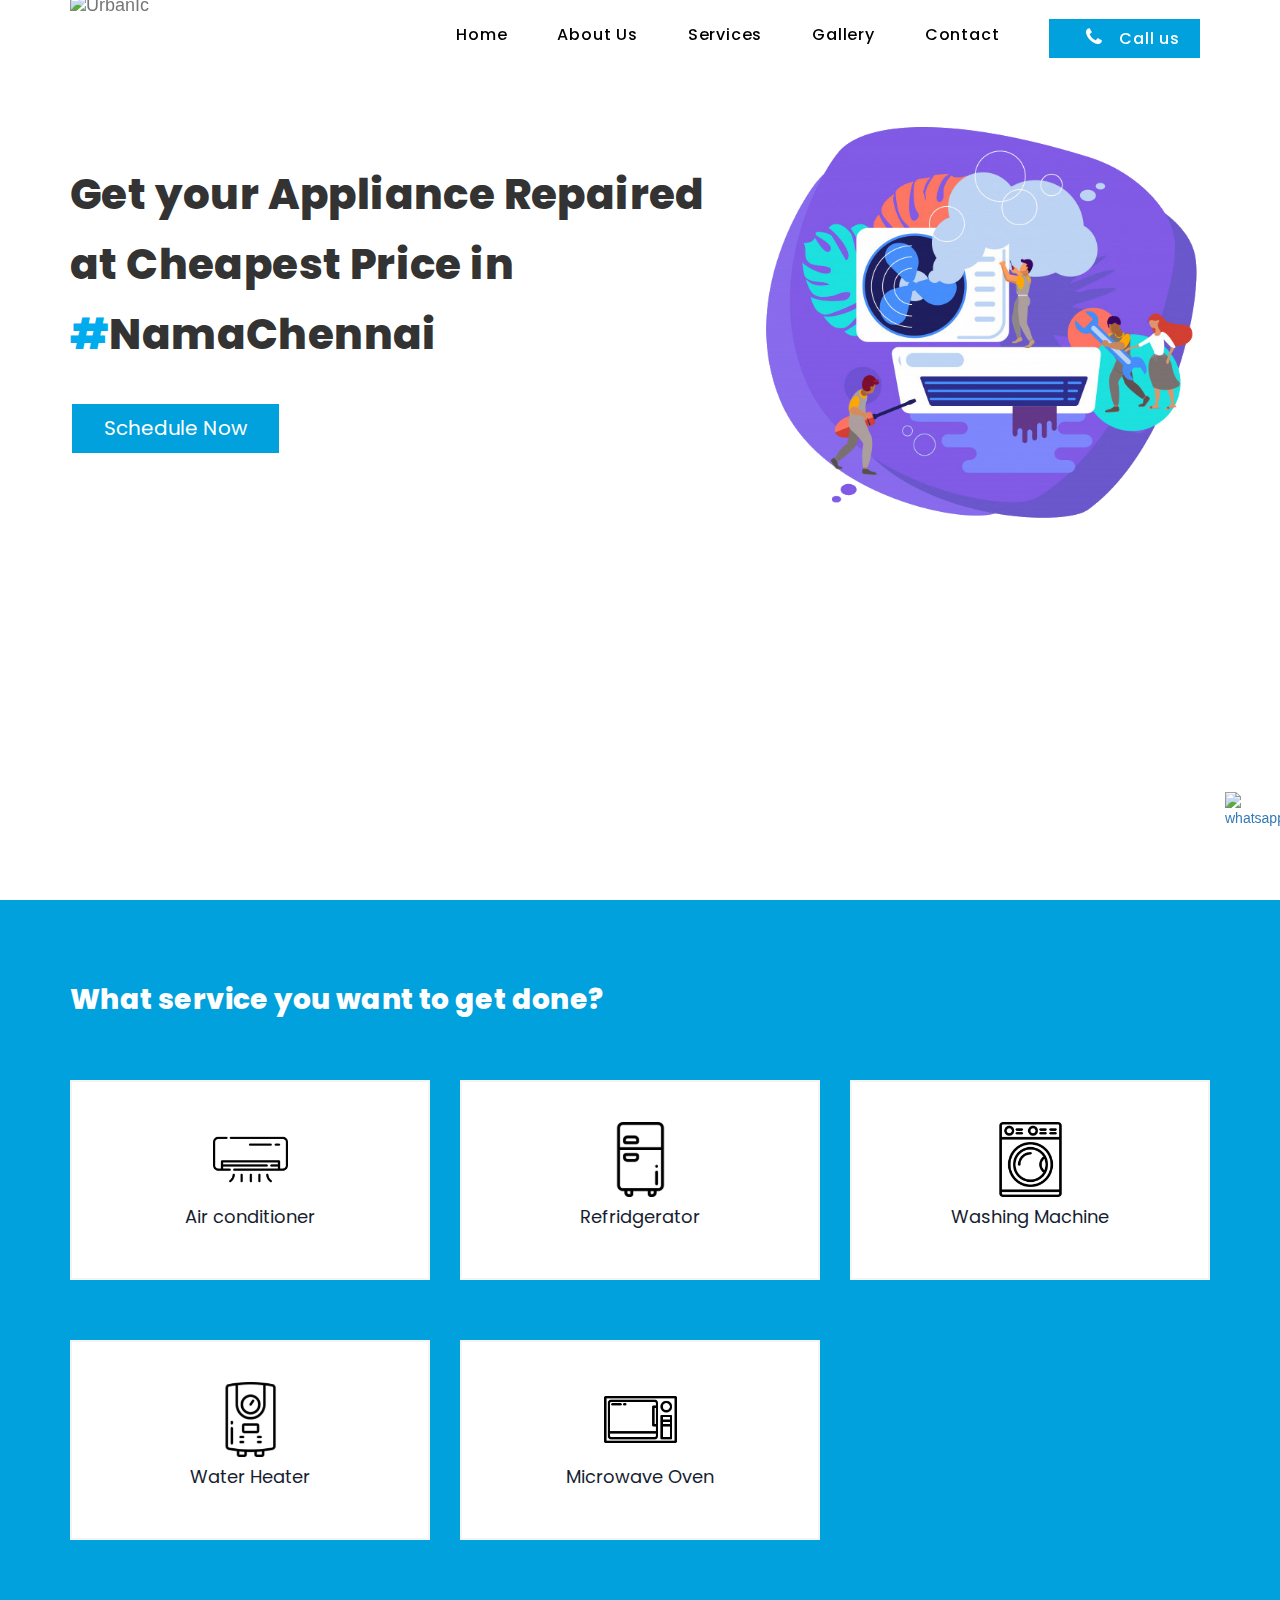
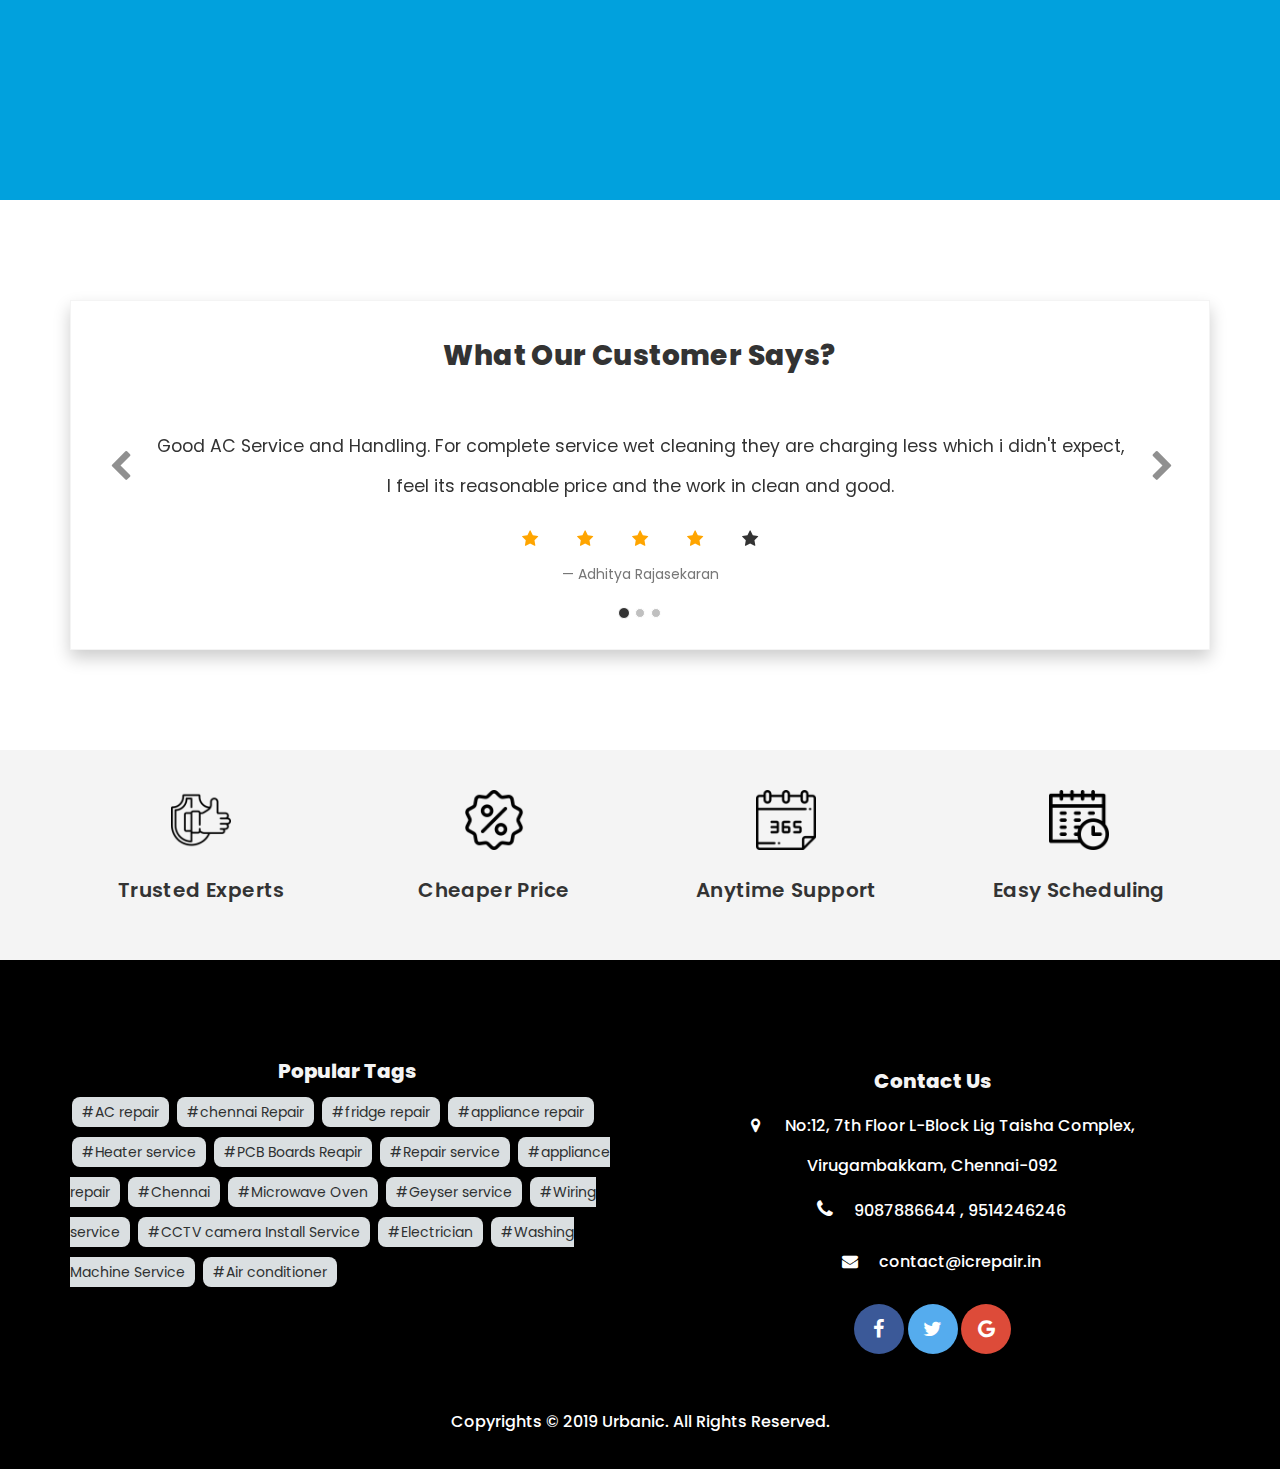
==== commit ce0e42b2: "update image" ====
--- a/index.html
+++ b/index.html
@@ -108,38 +108,15 @@
                 </div>
                      </a>
             </div>
-                <div class="col-md-4 col-sm-4 col-xs-6">
-                 <a href="http://icrepair.in/cctv/">
-                <div class="servicescard top">
-               <center><img class="proimage" src="./assets/images/cctv.png" alt="UrbanIc" title="Appliance Repair services"></center>
-                    <p>CCTV Camera</p>
-                </div>
-                    </a>
-            </div>
-                 <div class="col-md-4 col-sm-4 col-xs-6">
-                <div class="servicescard top">
-               <center><img class="proimage" src="./assets/images/water.png" alt="UrbanIc" title="Appliance Repair services"></center>
-                    <p>RO Water Purifier</p>
-                </div>
-            </div>
-                <div class="col-md-4 col-sm-4 col-xs-6">
+             <div class="col-md-4 col-sm-4 col-xs-6">
+                    <a href="http://icrepair.in/oven/">
                 <div class="servicescard top">
                <center><img class="proimage" src="./assets/images/oven.png" alt="UrbanIc" title="Appliance Repair services"></center>
                     <p>Microwave Oven</p>
                 </div>
-            </div>
-                 <div class="col-md-4 col-sm-4 col-xs-6">
-                <div class="servicescard top">
-               <center><img class="proimage" src="./assets/images/wires.png" alt="UrbanIc" title="Appliance Repair services"></center>
-                    <p>House Wiring</p>
-                </div>
-            </div>
-                 <div class="col-md-4 col-sm-4 col-xs-6">
-                <div class="servicescard top">
-               <center><img class="proimage" src="./assets/images/trolley.png" alt="UrbanIc" title="Appliance Repair services"></center>
-                    <p>Packers & Movers</p>
-                </div>
-            </div>
+                </a>
+            </div>
+              
             </div>
       </div>
     </section>
--- a/assets/css/style.css
+++ b/assets/css/style.css
@@ -62,7 +62,8 @@
 }
 .logo
 {
-    width:130px;margin-top:-10px;
+  width: 150px;
+  margin-top: -20px;
 }
     .container3
 {
@@ -397,6 +398,60 @@
 /*cards*/
 
 
+
+/*gallery*/
+.gallery {
+	display: flex;
+	flex-wrap: wrap;
+	/* Compensate for excess margin on outer gallery flex items */
+	margin: -1rem -1rem;
+}
+
+.gallery-item {
+	/* Minimum width of 24rem and grow to fit available space */
+	flex: 1 0 24rem;
+	/* Margin value should be half of grid-gap value as margins on flex items don't collapse */
+	margin: 1rem;
+	box-shadow: 0.3rem 0.4rem 0.4rem rgba(0, 0, 0, 0.4);
+	overflow: hidden;
+}
+
+.gallery-image {
+	display: block;
+	width: 100%;
+	height: 100%;
+	object-fit: cover;
+	transition: transform 400ms ease-out;
+}
+
+.gallery-image:hover {
+	transform: scale(1.15);
+}
+
+/*
+
+The following rule will only run if your browser supports CSS grid.
+
+Remove or comment-out the code block below to see how the browser will fall-back to flexbox styling. 
+
+*/
+
+@supports (display: grid) {
+	.gallery {
+		display: grid;
+		grid-template-columns: repeat(auto-fit, minmax(24rem, 1fr));
+		grid-gap: 2rem;
+	}
+
+	.gallery,
+	.gallery-item {
+		margin: 0;
+	}
+}
+
+
+/*gallery*/
+
 /*carousel*/
 
 #quote-carousel 
